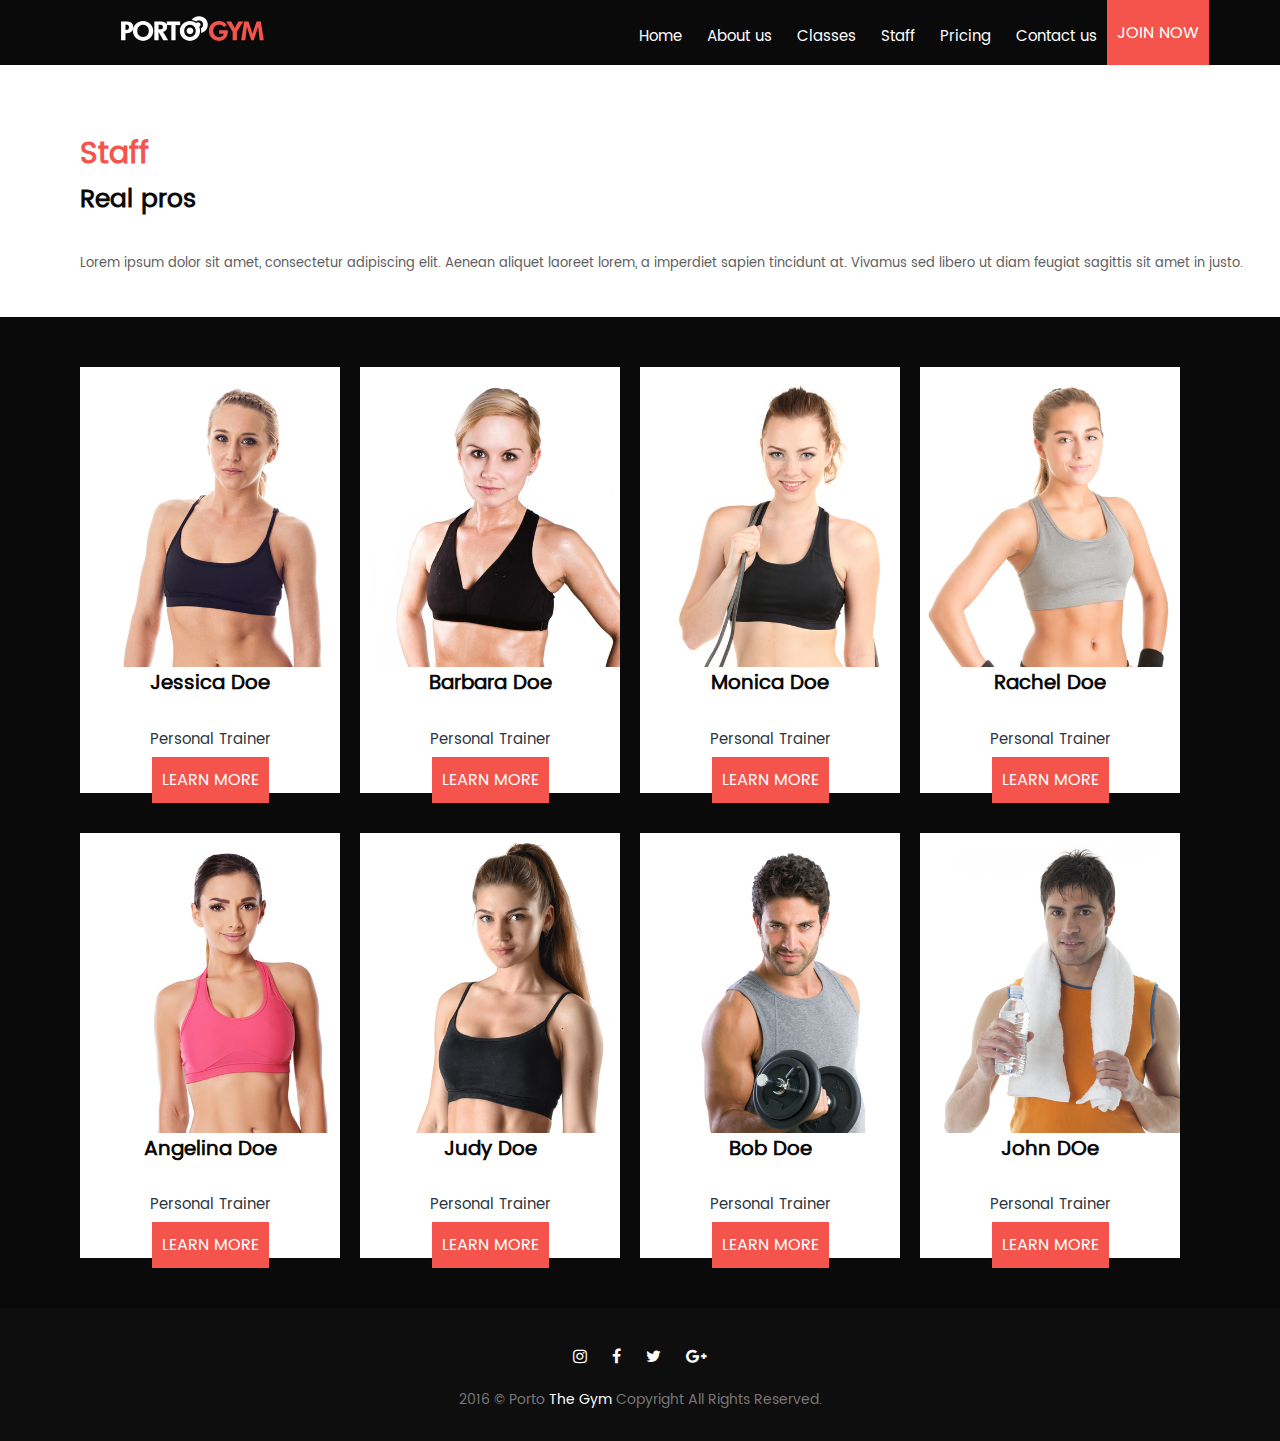
==== staff.html @ a2bf678e "Add files via upload" ====
<!DOCTYPE html>
<html>
<head>
	<meta charset="utf-8">
	<link rel="stylesheet" type="text/css" href="style.css">
	<link rel="stylesheet" href="css/font-awesome.min.css">
	<title>Demo Gym</title>
</head>
<body>
	<nav class="about">
		<ul>
			<li><img class="logo" src="images/logo.png" width="143" height="25"></li>
			<li><a href="index.html">Home</a></li>
			<li><a href="about.html">About us</a></li>
			<li><a href="classes.html">Classes</a></li>
			<li><a href="staff.html">Staff</a></li>
			<li><a href="pricing.html">Pricing</a></li>
			<li><a href="contact.html">Contact us</a></li>
		</ul>
		<a class="join" href="contact.html">JOIN NOW</a>
	</nav>

	<section class="uvod">
		<div class="aboutus">
			<h2>Staff</h2>
			<h4><b>Real pros</b></h4>
			<p>Lorem ipsum dolor sit amet, consectetur adipiscing elit. Aenean aliquet laoreet lorem, a imperdiet sapien tincidunt at. Vivamus sed libero ut diam feugiat sagittis sit amet in justo.</p>
		</div>
	</section>

	<section class="classeskartice">
		<div class="jessica">
			<div class="slika"></div>
			<div>
				<h4>Jessica Doe</h4>
				<p>Personal Trainer</p>
				<a href="">LEARN MORE</a>
			</div>
		</div>
		<div class="barbara">
			<div class="slika"></div>
			<div>
				<h4>Barbara Doe</h4>
				<p>Personal Trainer</p>
				<a href="">LEARN MORE</a>
			</div>
		</div>
		<div class="monica">
			<div class="slika"></div>
			<div>
				<h4>Monica Doe</h4>
				<p>Personal Trainer</p>
				<a href="">LEARN MORE</a>
			</div>
		</div>
		<div class="rachel">
			<div class="slika"></div>
			<div>
				<h4>Rachel Doe</h4>
				<p>Personal Trainer</p>
				<a href="">LEARN MORE</a>
			</div>
		</div>
		<div class="angelina">
			<div class="slika"></div>
			<div>
				<h4>Angelina Doe</h4>
				<p>Personal Trainer</p>
				<a href="">LEARN MORE</a>
			</div>
		</div>
		<div class="judy">
			<div class="slika"></div>
			<div>
				<h4>Judy Doe</h4>
				<p>Personal Trainer</p>
				<a href="">LEARN MORE</a>
			</div>
		</div>
		<div class="bob">
			<div class="slika"></div>
			<div>
				<h4>Bob Doe</h4>
				<p>Personal Trainer</p>
				<a href="">LEARN MORE</a>
			</div>
		</div>
		<div class="john">
			<div class="slika"></div>
			<div>
				<h4>John DOe</h4>
				<p>Personal Trainer</p>
				<a href="">LEARN MORE</a>
			</div>
		</div>
	</section>

	<footer>
		<div class="icons">
			<a href="http://www.instagram.com"><i class="fa fa-instagram" aria-hidden="true"></i></a>
			<a href="http://www.facebook.com"><i class="fa fa-facebook"></i></a>
			<a href="http://www.twitter.com"><i class="fa fa-twitter"></i></a>
			<a href="https://plus.google.com"><i class="fa fa-google-plus"></i></a>
		</div>
		<p>2016 © Porto <span>The Gym</span> Copyright All Rights Reserved.</p>
	</footer>
---- style.css ----
@font-face { font-family: "Poppins"; src: url("Poppins-Regular.ttf"); }


body {
	margin: 0;
	font-family: "Poppins";
}

header {
	background-image: url("images/pozadina.jpg");
	background-size: cover;
	height: 100vh;
	display: flex;
	justify-content: center;
}

nav{
	width: 85%;
  	top:30px;
  	margin-left: auto;
  	margin-right: auto;
	background-color: #0a0a0a;
	position: fixed; 
    display: flex;
    justify-content: flex-end;
    z-index: 99;

}
nav ul li {
	list-style: none;
	text-decoration:none;
	display: inline;
	margin: 10px;
	font-size: 15px;
	padding-top: 10px;
	padding-bottom: 10px; 
}

a {
	text-decoration:none;
	color: white;
}


nav ul li a:hover {
	color: #f45f57;
}

.logo {
	margin-right: 350px;
}

.join {
	background-color: #f4544c;
	display: flex;
	padding-left: 10px;
	padding-right: 10px;
	align-items: center;
}

.join:hover {
	background-color: #f45f57;
}

.about{
	width: 100%;
  	margin-left: auto;
  	margin-right: auto;
	background-color: #0a0a0a;
	position: fixed; 
    display: flex;
    justify-content: center;
    z-index: 99;
    top: 0px;
}


.naslov {
	padding-top: 15%;
}

h1 {
	color: white;
	font-size: 80px;
	margin-bottom: 0;
}

header div p {
	font-size: 22px;
	color: white;
	text-align: center;
	margin-top: 0px;
}

header div {
	text-align: center;
}

.button {
	background-color:#f4544c;
	padding: 10px; 
}

.button:hover {
	background-color: #f45f57;
}

.pocetak {
	text-align: center;
	padding: 50px;
}

.pocetak h2 {
	margin-top: 50px;
}

.pocetak h2 span {
	color: #f4544c;
}

.pocetak p {
	color:#5e5e5e;
}

.kartice{
	display: flex;
	justify-content: center;
}

.kartice div {
	width: 33.333%;
}

.packages {
	background-image: url("images/1.jpg");
}

.paketi p {
	color: white;
}

.classes {
	background-image: url("images/2.jpg");
	padding: 30px;
	position: relative;
}

.facility {
	background-image: url("images/3.jpg");
	padding: 30px;
	position: relative;
}

.button1 {
	background-color: black;
	padding: 10px;
}

.classes h2 {
	color: white;
	margin-top: 20px;
	margin-bottom: 20px;
}

.classes p {
	color: white;
}

.classes1 div p {
	margin-top: 0;
}

.classes1 {
	display: flex;
	justify-content: space-between;
}

.classes ul li {
	color: white;
	display: flex;
	margin-top: 10px;

}

.classes ul li p {
	margin: 0;
	margin-left: 10px;
}

.classes ul {
	list-style: none;
	padding-left: 0;
}


.classes ul li img {
	margin-right: 10px;
}


.slicice {
	display: flex;
	justify-content: center;
	padding: 40px;
}

.slicice div {
	text-align: center;
	width: 33.333%;
	margin: 20px;
}

.slicice div p {
	color: #5e5e5e;
	font-size: 14px;
	padding-bottom: 10px;
}

.packages {
	padding: 30px;
	padding-bottom: 50px;
	position: relative;
}

.packages .overlay {
	position: absolute;
	top:0;
	left: 0;
	width: 100%;
	bottom: 0;
	background: linear-gradient(to right, rgb(244, 84, 76) 0%, rgba(244, 84, 76, 0.12) 100%);
}

.packages h2 {
	margin-top: 20px;
	margin-bottom: 20px;
	position: relative;
	z-index: 10;
	color: white;
}

.packages div {
	position: relative;
	z-index: 10;
	width: 100%;
	display: flex;
	justify-content: space-between;
	padding-bottom: 20px;
}

.packages div ul {
	list-style: none;
	padding-left: 0px;
	margin-top: 0;
}

.packages div ul li {
	color: white;
	margin-top: 10px;
}

.button1 {
	position: absolute;
	margin-top:30px;
	background-color: black;
	padding: 10px;
	z-index: 10;
	bottom: 25px;
}

.facility ul li {
	color: white;
	display: flex;
	margin-top: 10px;

}

.facility ul li p {
	margin: 0;
	margin-left: 10px;
}

.facility ul {
	list-style: none;
	position: relative;
	z-index: 10;
	padding-left: 0;
}


.facility ul li img {
	margin-right: 10px;
}

.facility h2 {
	color:white;
	position: relative;
	z-index: 10;
	margin-top: 20px;
	margin-bottom: 20px;
}

.facility .overlay {
	position: absolute;
	top:0;
	left: 0;
	width: 100%;
	bottom: 0;
	background: linear-gradient(to right, rgb(244, 84, 76) 0%, rgba(244, 84, 76, 0.12) 100%);
}

.quote {
	background-color: #0a0a0a;
	display: flex;
	justify-content: center;
}

.quote p {
	color: #c4c7ca;
	font-size: 17px;
}

.quote div img {
	width: 100%;
}

.citat {
	padding: 40px;
	padding-top: 80px;
}

blockquote {
	color: white;
}

.resources{
	background-image: url("images/resources.jpg");
	width: 33.333%;
	padding: 50px;
	position: relative;
}

.resources h2 {
	color: white;
	margin-top: 0px;
	position: relative;
	z-index: 10;
}

.resources p {
	color: white;
	position: relative;
	z-index: 10;
}

.hours ul {
	list-style: none;
	margin-top: 0;
	position: relative;
	z-index: 10;
}

.hours ul li {
	color: white;
}

.hours {
	background-image: url("images/working-hour.jpg");
	width: 33.333%;
	padding: 50px;
	position: relative;
}

.vreme {
	display: flex;
}

.hours h2 {
	color: white;
	margin-top: 0;
	position: relative;
	z-index: 10;
}

.liste {
	display: flex;
	justify-content: space-between;
}

.liste ul {
	padding-left: 0;
}

.instagram {
	background-image: url("images/instagram.jpg");
	width: 20%;
	background-size: cover;
}

.zena {
	background-image: url("images/zena.jpg");
	width: 20%;
	background-size: cover;
}

.resources .overlaay{
	background-color: rgba(0, 0, 0,0.5);
	position: absolute;
	top:0;
	left: 0;
	width: 100%;
	height: 100%; 
}

.hours .overlaay{
	background-color: rgba(0, 0, 0,0.5);
	position: absolute;
	top:0;
	left: 0;
	width: 100%;
	height: 100%; 
}

.map {
	position: relative;
}

.map .overlaay {
	background-color: rgba(0, 0, 0,0.8);
	position: absolute;
	top:0;
	left: 0;
	width: 100%;
	height: 100%; 
}

footer {
	background-color: #0e0e0e;
	text-align: center;
	padding: 30px;
}

footer p {
	color: #777;
	margin-bottom: 0;
	font-size: 14px;
}

footer i {
	color: white;
	margin:10px;
}

footer i:hover {
	color: #777;
}

footer span {
	color: white;
}

/*sledeca strana ABOUT*/

.aboutus h2{
	padding-top: 75px;
	color: #f4544c;
	font-weight: 700;
	margin-bottom: 0;
	font-size: 30px;
}

.aboutus h4{
	color: #0a0a0a;
	font-size: 25px;
	margin-top: 0px;
}

.aboutus p{
	color: #5e5e5e;
	font-size: 13px;
}

.aboutus {
	margin-left: 50px;
}

.forma {
	background-color:#f4544c; 
	margin-top: 100px;
	margin-left: 50px;
	margin-right: 50px;
	padding: 20px;
	width: 20%;
}

.forma h4 {
	color:white;
	font-size: 20px;
	margin-top: 0;
	margin-bottom: 0;
}

.forma p{
	color: white;
	font-size: 0.9em;
	margin-top: 0;
}

.forma form {
	margin-bottom: 20px;
}

.forma form input {
	margin-bottom: 10px;
}

.forma a {
	padding: 10px;
	background-color: black;
}

.uvod {
	padding: 30px;
	display: flex;
	justify-content: space-between;
}

.whyus {
	background-image: url("images/about-us.jpg");
	background-position: 50% 112px;
	background-attachment: fixed;
	padding: 30px;
	display: flex;
	justify-content: flex-end;
}

.whyus .sadrzaj {
	margin-right: 100px;
}

.whyus .liste1 {
	display: flex;
	justify-content: space-between;
}

.whyus h2{
	color: white;
	font-size: 25px;
	font-weight: 30;
}

.whyus ul {
	list-style: none;
	padding-left: 0;
	margin-right: 70px;
}

.whyus ul li {
	color: white;
}

.whyus ul li i {
	margin-right: 10px;
}

.gallery {
	display: flex;
}

.prvi {
	background-image: url("images/about-us-carousel-1.jpg");
	width: 20%;
	background-size: cover;
	height: 150px;
	position: relative;
}

.drugi {
	background-image: url("images/about-us-carousel-2.jpg");
	width: 20%;
	background-size: cover;
	position: relative;
}

.treci {
	background-image: url("images/about-us-carousel-3.jpg");
	width: 20%;
	background-size: cover;
	position: relative;
}

.cetvrti {
	background-image: url("images/about-us-carousel-4.jpg");
	width: 20%;
	background-size: cover;
	position: relative;
}

.peti {
	background-image: url("images/about-us-carousel-5.jpg");
	width: 20%;
	background-size: cover;
	position: relative;
}

.zavesa {
	position: absolute;
	background-color: rgba(0,0,0,0.7);
	top: 0;
	left: 0;
	width: 100%;
	height: 100%;
	opacity: 0;
	transition: all 0.4s ease;
}

.prvi:hover .zavesa{
	opacity: 1;
}

.prvi p {
	color: #f4544c;
	font-size: 90px;
	text-align: center;
	margin:0;
	opacity: 0;
	position: relative;
	z-index: 5;
}

.prvi:hover p {
	opacity: 1;
	transition: all 0.4s ease;
}

.drugi:hover .zavesa{
	opacity: 1;
}

.drugi p {
	color: #f4544c;
	font-size: 90px;
	text-align: center;
	margin:0;
	opacity: 0;
	position: relative;
	z-index: 5;
}

.drugi:hover p {
	opacity: 1;
	transition: all 0.4s ease;
}

.treci:hover .zavesa{
	opacity: 1;
}

.treci p {
	color: #f4544c;
	font-size: 90px;
	text-align: center;
	margin:0;
	opacity: 0;
	position: relative;
	z-index: 5;
}

.treci:hover p {
	opacity: 1;
	transition: all 0.4s ease;
}

.cetvrti:hover .zavesa{
	opacity: 1;
}

.cetvrti p {
	color: #f4544c;
	font-size: 90px;
	text-align: center;
	margin:0;
	opacity: 0;
	position: relative;
	z-index: 5;
}

.cetvrti:hover p {
	opacity: 1;
	transition: all 0.4s ease;
}

.peti:hover .zavesa{
	opacity: 1;
}

.peti p {
	color: #f4544c;
	font-size: 90px;
	text-align: center;
	margin:0;
	opacity: 0;
	position: relative;
	z-index: 5;
}

.peti:hover p {
	opacity: 1;
	transition: all 0.4s ease;
}

/*CLASSES*/

.classeskartice {
	background-color: #0a0a0a;
	display: flex;
	justify-content: space-between;
	flex-direction: row;
	flex-wrap: wrap;
	padding: 50px 80px;
}

.classeskartice h4{
	margin-top: 0;
	color: #0a0a0a;
	font-size: 20px;
}

.classeskartice p{
	color: #2e353e;
	font-size: 15px;
}

.classeskartice a{
	background-color: #f4544c;
	padding: 10px;
	margin-bottom: 30px;
}

.fitness {
	width: 30%;
}

.yoga {
	width: 30%;
}

.functional {
	width: 30%;
}

.spin {
	width: 30%;
}

.zumba {
	width: 30%;
}

.conditioning {
	width: 30%;
}

.fitness div,
.yoga div,
.functional div,
.spin div,
.zumba div,
.conditioning div {
	background-color: white;
	text-align: center;
}

.fitness .slika {
	background-image: url("images/classes-1.jpg");
	height: 190px;
	background-size: cover;
}


.yoga .slika{
	background-image: url("images/classes-2.jpg");
	height: 190px;
	background-size: cover;
}

.functional .slika {
	background-image: url("images/classes-3.jpg");
	height: 190px;
	background-size: cover;
}

.spin .slika {
	background-image: url("images/classes-4.jpg");
	height: 190px;
	background-size: cover;
	margin-top: 40px;
}

.zumba .slika {
	background-image: url("images/classes-5.jpg");
	height: 190px;
	background-size: cover;
	margin-top: 40px;
}

.conditioning .slika {
	background-image: url("images/classes-6.jpg");
	height: 190px;
	background-size: cover;
	margin-top: 40px;
}

/*STAFF*/

.jessica,
.barbara,
.monica,
.rachel,
.angelina,
.judy,
.bob,
.john {
	width: 25%;
}

.rachel div,
.angelina div,
.judy div,
.bob div,
.john div,
.jessica div,
.barbara div,
.monica div {
	background-color: white;
	text-align: center;
}

.angelina div,
.rachel div,
.judy div,
.john div,
.jessica div,
.barbara div,
.monica div,
.bob div {
	margin-right: 20px;
}

.jessica .slika {
	background-image: url("images/staff-1.jpg");
	height: 300px;
	background-size: cover;
}


.barbara .slika{
	background-image: url("images/staff-2.jpg");
	height: 300px;
	background-size: cover;
}

.monica .slika {
	background-image: url("images/staff-3.jpg");
	height: 300px;
	background-size: cover;
}

.rachel .slika {
	background-image: url("images/staff-4.jpg");
	height: 300px;
	background-size: cover;
	margin-top: 40px;
	margin-top: 0;
}

.angelina .slika {
	background-image: url("images/staff-5.jpg");
	height: 300px;
	background-size: cover;
	margin-top: 40px;
}

.judy .slika {
	background-image: url("images/staff-6.jpg");
	height: 300px;
	background-size: cover;
	margin-top: 40px;
}

.bob .slika {
	background-image: url("images/staff-7.jpg");
	height: 300px;
	background-size: cover;
	margin-top: 40px;
}

.john .slika {
	background-image: url("images/staff-8.jpg");
	height: 300px;
	background-size: cover;
	margin-top: 40px;
}

/*PRICING*/

.pricing {
	background-color: #0a0a0a;
	display: flex;
	justify-content: space-between;
	flex-direction: row;
	flex-wrap: wrap;
	padding: 50px 80px;
}

.pricing a {
	background-color: #f4544c;
	padding: 10px;
	margin-bottom: 30px;
}

.yearly,
.monthly,
.personal {
	width: 30%;
	background-color: white;
	text-align: center;
}

.pricing ul {
	list-style: none;
	padding-left: 0;
	margin: 30px 0;
}

.pricing h4 {
	font-size: 40px;
	margin-bottom: 0; 
}

.cena {
	margin-top: 0;
	color: #f4544c;
	font-size: 20px;
}

/*CONTACT*/

.whyus1 {
	background-color: #0a0a0a;
	padding: 30px;
	display: flex;
}

.whyus1 .sadrzaj {
	width: 50%;
}

.whyus1 .liste1 {
	display: flex;
	justify-content: space-between;
}

.whyus1 h2{
	color: white;
	font-size: 25px;
	font-weight: 30;
}

.whyus1 ul {
	list-style: none;
	padding-left: 0;
	margin-right: 70px;
	margin-top: 16;
}

.whyus1 ul li {
	color: white;
}

.whyus1 ul li i {
	margin-right: 10px;
}

.sendus {
	margin-right: 100px;
	margin-top: 16px;
}

.sendus h2 {
	margin-top: 0;
}

.sendus input[type=text], select, textarea{
    width: 100%;
    padding: 12px;  
    margin-top: 0px;
    margin-bottom: 16px;
}

.forma1 {
	margin-top: 16;
}

.whyus1 a{
	background-color: #f4544c;
	padding: 10px;
	margin-bottom: 30px;
}
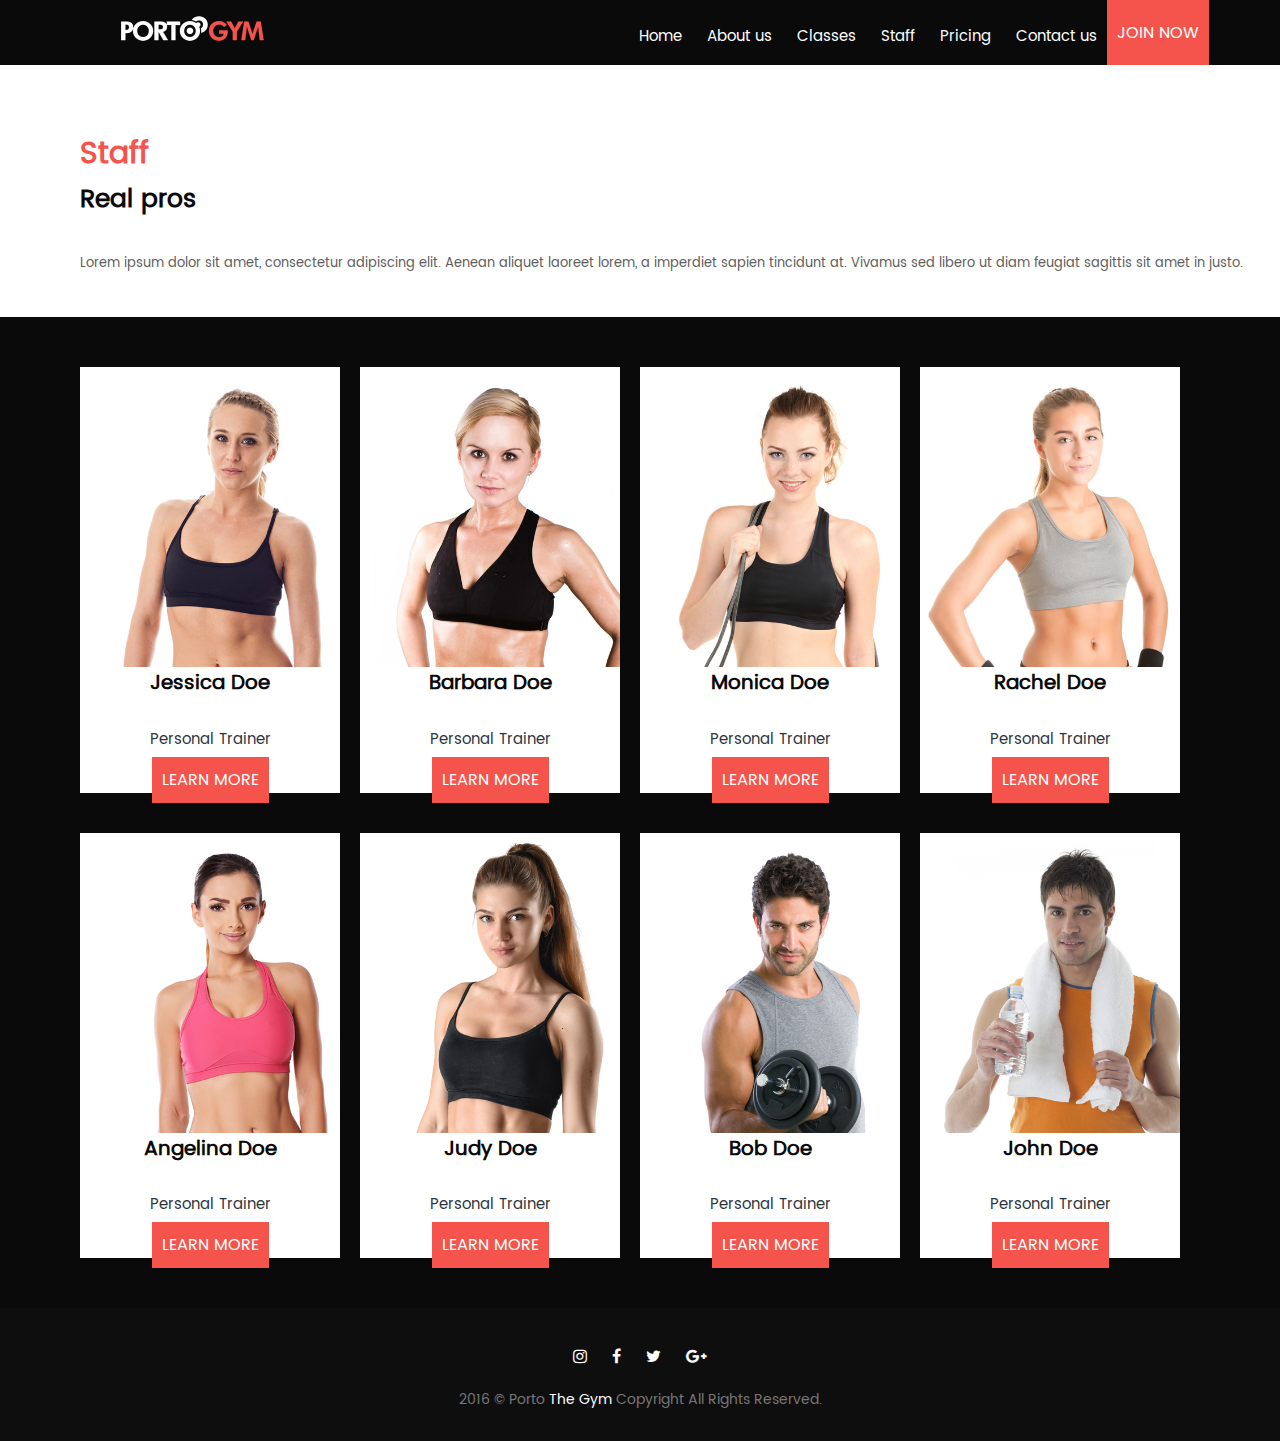
==== commit 57a9dc53: "Update staff.html" ====
--- a/staff.html
+++ b/staff.html
@@ -88,7 +88,7 @@
 		<div class="john">
 			<div class="slika"></div>
 			<div>
-				<h4>John DOe</h4>
+				<h4>John Doe</h4>
 				<p>Personal Trainer</p>
 				<a href="">LEARN MORE</a>
 			</div>
@@ -103,4 +103,4 @@
 			<a href="https://plus.google.com"><i class="fa fa-google-plus"></i></a>
 		</div>
 		<p>2016 © Porto <span>The Gym</span> Copyright All Rights Reserved.</p>
-	</footer>+	</footer>
